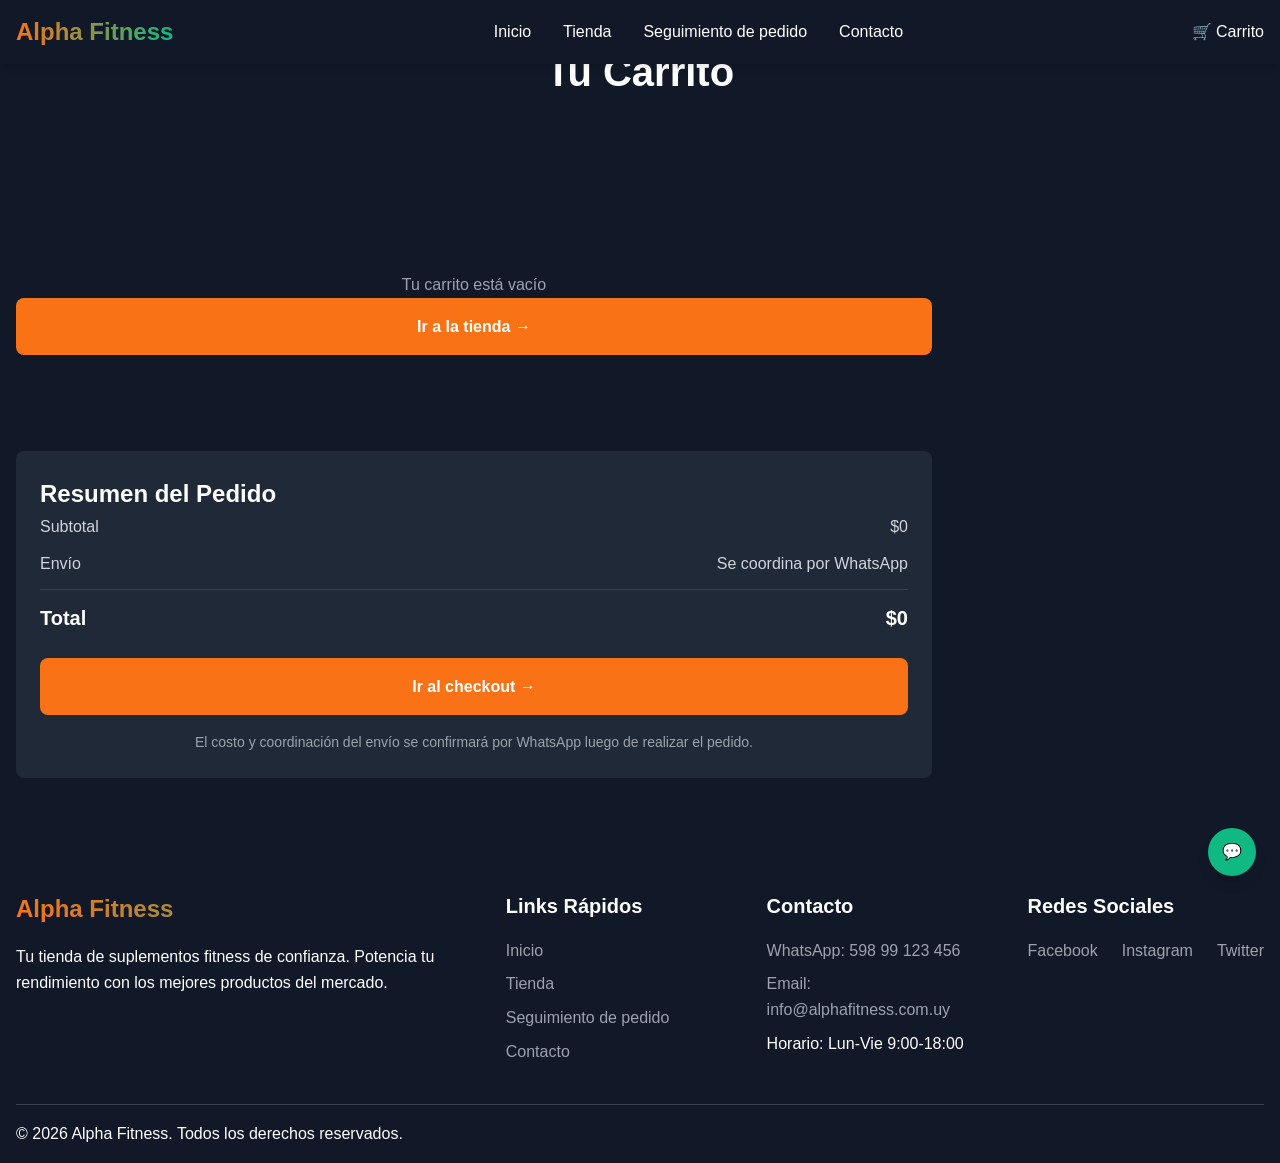
==== carrito.html @ 5ab5ff69 "Initial commit - Alpha Fitness HTML project" ====
<!DOCTYPE html>
<html lang="es">
<head>
    <meta charset="UTF-8">
    <meta name="viewport" content="width=device-width, initial-scale=1.0">
    <title>Carrito - Alpha Fitness</title>
    <meta name="description" content="Revisa tu carrito de compras. Suplementos fitness Alpha Fitness.">
    <meta name="robots" content="noindex, nofollow">
    <link rel="stylesheet" href="css/styles.css">
</head>
<body>
    <header class="header">
        <div class="container">
            <div class="header-content">
                <a href="index.html" class="logo">Alpha Fitness</a>
                
                <nav class="nav-menu" id="nav-menu">
                    <a href="index.html" class="nav-link">Inicio</a>
                    <a href="tienda.html" class="nav-link">Tienda</a>
                    <a href="seguimiento.html" class="nav-link">Seguimiento de pedido</a>
                    <a href="contacto.html" class="nav-link">Contacto</a>
                </nav>
                
                <a href="carrito.html" class="cart-link">
                    🛒 Carrito
                    <span class="cart-count" id="cart-count">0</span>
                </a>
                
                <button class="menu-toggle" id="menu-toggle">☰</button>
            </div>
        </div>
    </header>

    <main>
        <section class="page-header">
            <div class="container">
                <h1 class="page-title">Tu Carrito</h1>
            </div>
        </section>

        <section class="section bg-gray-900">
            <div class="container">
                <div class="cart-container">
                    <div id="empty-cart" style="display: none; text-align: center; padding: 4rem 0;">
                        <div class="text-gray-400 text-xl mb-8">
                            Tu carrito está vacío
                        </div>
                        <a href="tienda.html" class="btn-primary">
                            Ir a la tienda
                            <span>→</span>
                        </a>
                    </div>

                    <div id="cart-items"></div>

                    <div class="order-summary">
                        <h2 class="text-xl font-bold text-white mb-6">Resumen del Pedido</h2>
                        
                        <div style="margin-bottom: 1.5rem;">
                            <div style="display: flex; justify-content: space-between; color: #d1d5db; margin-bottom: 0.75rem;">
                                <span>Subtotal</span>
                                <span id="cart-total">$0</span>
                            </div>
                            <div style="display: flex; justify-content: space-between; color: #d1d5db; margin-bottom: 0.75rem;">
                                <span>Envío</span>
                                <span>Se coordina por WhatsApp</span>
                            </div>
                            <div style="border-top: 1px solid #374151; padding-top: 0.75rem;">
                                <div style="display: flex; justify-content: space-between; color: #ffffff; font-size: 1.25rem; font-weight: bold;">
                                    <span>Total</span>
                                    <span id="cart-total-display">$0</span>
                                </div>
                            </div>
                        </div>

                        <a href="checkout.html" class="btn-primary" style="width: 100%; justify-content: center;">
                            Ir al checkout
                            <span>→</span>
                        </a>

                        <div style="margin-top: 1rem; text-align: center;">
                            <p style="font-size: 0.875rem; color: #9ca3af;">
                                El costo y coordinación del envío se confirmará por WhatsApp luego de realizar el pedido.
                            </p>
                        </div>
                    </div>
                </div>
            </div>
        </section>
    </main>

    <footer class="footer">
        <div class="container">
            <div class="footer-content">
                <div class="footer-section">
                    <div class="footer-logo">Alpha Fitness</div>
                    <p>Tu tienda de suplementos fitness de confianza. Potencia tu rendimiento con los mejores productos del mercado.</p>
                </div>
                
                <div class="footer-section">
                    <h3>Links Rápidos</h3>
                    <ul class="footer-links">
                        <li><a href="index.html">Inicio</a></li>
                        <li><a href="tienda.html">Tienda</a></li>
                        <li><a href="seguimiento.html">Seguimiento de pedido</a></li>
                        <li><a href="contacto.html">Contacto</a></li>
                    </ul>
                </div>
                
                <div class="footer-section">
                    <h3>Contacto</h3>
                    <ul class="footer-links">
                        <li><a href="https://wa.me/59899123456" target="_blank">WhatsApp: 598 99 123 456</a></li>
                        <li><a href="mailto:info@alphafitness.com.uy">Email: info@alphafitness.com.uy</a></li>
                        <li>Horario: Lun-Vie 9:00-18:00</li>
                    </ul>
                </div>
                
                <div class="footer-section">
                    <h3>Redes Sociales</h3>
                    <div class="social-links">
                        <a href="#" target="_blank">Facebook</a>
                        <a href="#" target="_blank">Instagram</a>
                        <a href="#" target="_blank">Twitter</a>
                    </div>
                </div>
            </div>
            
            <div class="footer-bottom">
                <p>&copy; 2026 Alpha Fitness. Todos los derechos reservados.</p>
            </div>
        </div>
    </footer>

    <a href="https://wa.me/59899123456" target="_blank" class="whatsapp-float">
        💬
    </a>

    <script src="js/products.js"></script>
    <script src="js/cart.js"></script>
    <script>
        const menuToggle = document.getElementById('menu-toggle');
        const navMenu = document.getElementById('nav-menu');
        
        menuToggle.addEventListener('click', () => {
            navMenu.classList.toggle('active');
            menuToggle.textContent = navMenu.classList.contains('active') ? '✕' : '☰';
        });

        function updateCartDisplay() {
            const cartTotal = document.getElementById('cart-total');
            const cartTotalDisplay = document.getElementById('cart-total-display');
            const emptyCart = document.getElementById('empty-cart');
            const cartItems = document.getElementById('cart-items');
            
            if (cart.items.length === 0) {
                emptyCart.style.display = 'block';
                cartItems.innerHTML = '';
                if (cartTotal) cartTotal.textContent = '$0';
                if (cartTotalDisplay) cartTotalDisplay.textContent = '$0';
                return;
            }
            
            emptyCart.style.display = 'none';
            
            if (cartTotal) cartTotal.textContent = `$${cart.getTotal()}`;
            if (cartTotalDisplay) cartTotalDisplay.textContent = `$${cart.getTotal()}`;
        }

        const originalUpdateCartPage = cart.updateCartPage;
        cart.updateCartPage = function() {
            originalUpdateCartPage.call(this);
            updateCartDisplay();
        };

        updateCartDisplay();
    </script>
</body>
</html>
---- css/styles.css ----
/* Alpha Fitness - Estilos */

* {
  margin: 0;
  padding: 0;
  box-sizing: border-box;
}

body {
  font-family: -apple-system, BlinkMacSystemFont, 'Segoe UI', Roboto, sans-serif;
  background-color: #111827;
  color: #ffffff;
  line-height: 1.6;
}

/* ─── UTILIDADES ─── */
.container {
  max-width: 1280px;
  margin: 0 auto;
  padding: 0 1rem;
}

.bg-gray-900 { background-color: #111827; }
.bg-gray-800 { background-color: #1f2937; }
.bg-gray-700 { background-color: #374151; }
.bg-orange-500 { background-color: #f97316; }
.bg-orange-600 { background-color: #ea580c; }
.bg-green-500 { background-color: #10b981; }
.bg-green-600 { background-color: #059669; }
.bg-red-500 { background-color: #ef4444; }
.bg-red-900 { background-color: #7f1d1d; }
.bg-yellow-500 { background-color: #eab308; }
.bg-blue-500 { background-color: #3b82f6; }
.bg-purple-500 { background-color: #a855f7; }

.text-white { color: #ffffff; }
.text-gray-300 { color: #d1d5db; }
.text-gray-400 { color: #9ca3af; }
.text-orange-500 { color: #f97316; }
.text-orange-400 { color: #fb923c; }
.text-green-500 { color: #10b981; }
.text-red-400 { color: #f87171; }
.text-red-500 { color: #ef4444; }

/* ─── HEADER ─── */
.header {
  position: fixed;
  top: 0;
  left: 0;
  right: 0;
  background-color: #111827;
  z-index: 50;
  box-shadow: 0 4px 6px -1px rgba(0, 0, 0, 0.1);
}

.header-content {
  display: flex;
  align-items: center;
  justify-content: space-between;
  height: 64px;
}

.logo {
  font-size: 1.5rem;
  font-weight: bold;
  background: linear-gradient(to right, #f97316, #10b981);
  background-clip: text;
  -webkit-background-clip: text;
  -webkit-text-fill-color: transparent;
  text-decoration: none;
}

.nav-menu {
  display: none;
}

.nav-menu.active {
  display: block;
  position: absolute;
  top: 100%;
  left: 0;
  right: 0;
  background-color: #111827;
  padding: 1rem;
}

.nav-link {
  color: #ffffff;
  text-decoration: none;
  padding: 0.5rem 1rem;
  display: block;
  transition: color 0.3s;
}

.nav-link:hover {
  color: #f97316;
}

.cart-link {
  display: flex;
  align-items: center;
  gap: 0.5rem;
  color: #ffffff;
  text-decoration: none;
  transition: color 0.3s;
}

.cart-link:hover {
  color: #f97316;
}

.cart-count {
  background-color: #f97316;
  color: #ffffff;
  font-size: 0.75rem;
  width: 20px;
  height: 20px;
  border-radius: 50%;
  display: none;
  align-items: center;
  justify-content: center;
}

.menu-toggle {
  background: none;
  border: none;
  color: #ffffff;
  font-size: 1.5rem;
  cursor: pointer;
}

/* ─── HERO ─── */
.hero {
  position: relative;
  height: 100vh;
  display: flex;
  align-items: center;
  justify-content: center;
  overflow: hidden;
  background-size: cover;
  background-position: center;
}

.hero-bg {
  position: absolute;
  top: 0;
  left: 0;
  right: 0;
  bottom: 0;
  background-image: url('imagenes-suplementos/banner.png');
  background-size: cover;
  background-position: center;
}

.hero-overlay {
  position: absolute;
  top: 0;
  left: 0;
  right: 0;
  bottom: 0;
  background-color: rgba(0, 0, 0, 0.6);
}

.hero-content {
  position: relative;
  text-align: center;
  padding: 0 1rem;
}

.hero-title {
  font-size: 3rem;
  font-weight: bold;
  margin-bottom: 1.5rem;
}

.hero-title span {
  background: linear-gradient(to right, #f97316, #10b981);
  background-clip: text;
  -webkit-background-clip: text;
  -webkit-text-fill-color: transparent;
}

.hero-subtitle {
  font-size: 1.25rem;
  color: #e5e7eb;
  margin-bottom: 2rem;
  max-width: 48rem;
  margin-left: auto;
  margin-right: auto;
}

.btn-primary {
  display: inline-block;
  background-color: #f97316;
  color: #ffffff;
  padding: 1rem 2rem;
  border-radius: 0.5rem;
  text-decoration: none;
  font-weight: 600;
  transition: all 0.3s;
  text-align: center;
  width: 100%;
}

.btn-primary:hover {
  background-color: #ea580c;
  transform: scale(1.05);
}

/* ─── SECCIONES ─── */
.section {
  padding: 4rem 0;
}

.section-title {
  font-size: 2.5rem;
  font-weight: bold;
  text-align: center;
  margin-bottom: 3rem;
}

/* ─── CARRUSEL DE PROMOS ─── */
.carousel {
  position: relative;
  width: 100%;
  height: 24rem;
  background-color: #1f2937;
  border-radius: 0.5rem;
  overflow: hidden;
}

.carousel-container {
  display: flex;
  transition: transform 0.5s ease-in-out;
  height: 100%;
}

.carousel-slide {
  min-width: 100%;
  height: 100%;
  position: relative;
}

.carousel-slide img {
  width: 100%;
  height: 100%;
  object-fit: cover;
}

.carousel-overlay {
  position: absolute;
  top: 0;
  left: 0;
  right: 0;
  bottom: 0;
  background-color: rgba(0, 0, 0, 0.5);
  display: flex;
  align-items: center;
  justify-content: center;
  text-align: center;
  padding: 1rem;
}

.carousel-title {
  font-size: 1.875rem;
  font-weight: bold;
  color: #ffffff;
  margin-bottom: 1rem;
}

.carousel-description {
  font-size: 1.125rem;
  color: #ffffff;
}

.carousel-nav {
  position: absolute;
  top: 50%;
  transform: translateY(-50%);
  background-color: rgba(0, 0, 0, 0.5);
  color: #ffffff;
  border: none;
  padding: 0.5rem;
  border-radius: 50%;
  cursor: pointer;
  transition: background-color 0.3s;
}

.carousel-nav:hover {
  background-color: rgba(0, 0, 0, 0.75);
}

.carousel-prev {
  left: 1rem;
}

.carousel-next {
  right: 1rem;
}

.carousel-dots {
  display: none;
}

.carousel-dot {
  width: 12px;
  height: 12px;
  border-radius: 50%;
  background-color: rgba(255, 255, 255, 0.5);
  border: none;
  cursor: pointer;
  transition: all 0.3s;
}

.carousel-dot.active {
  background-color: #f97316;
  width: 32px;
}

/* ─── GRID DE PRODUCTOS ─── */
.products-grid {
  display: grid;
  grid-template-columns: repeat(auto-fit, minmax(280px, 1fr));
  gap: 1.5rem;
  margin-bottom: 3rem;
}

.product-card {
  background-color: #1f2937;
  border-radius: 0.5rem;
  overflow: hidden;
  transition: all 0.3s;
  cursor: pointer;
}

.product-card:hover {
  transform: scale(1.05);
  box-shadow: 0 20px 25px -5px rgba(0, 0, 0, 0.1);
}

.product-card.clickable {
  cursor: pointer;
}

.product-card.clickable:hover {
  transform: scale(1.05);
  box-shadow: 0 20px 25px -5px rgba(0, 0, 0, 0.1);
}

.product-image {
  position: relative;
  height: 16rem;
  overflow: hidden;
}

.product-image img {
  width: 100%;
  height: 100%;
  object-fit: cover;
}

.product-details {
  padding: 1.5rem;
}

.product-category {
  color: #f97316;
  font-size: 0.875rem;
  font-weight: 600;
  margin-bottom: 0.5rem;
}

.product-name {
  font-size: 1.25rem;
  font-weight: 600;
  color: #ffffff;
  margin-bottom: 0.5rem;
  text-decoration: none;
  display: block;
}

.product-name:hover {
  color: #f97316;
}

.product-description {
  color: #9ca3af;
  font-size: 0.875rem;
  margin-bottom: 1rem;
  display: -webkit-box;
  line-clamp: 2;
  -webkit-line-clamp: 2;
  -webkit-box-orient: vertical;
  overflow: hidden;
}

.product-footer {
  display: flex;
  align-items: center;
  justify-content: space-between;
}

.product-price {
  font-size: 1.5rem;
  font-weight: bold;
  color: #ffffff;
}

.btn-add-cart {
  background-color: #f97316;
  color: #ffffff;
  border: none;
  padding: 0.5rem 1rem;
  border-radius: 0.5rem;
  cursor: pointer;
  display: flex;
  align-items: center;
  justify-content: center;
  gap: 0.5rem;
  font-weight: 500;
  transition: background-color 0.3s;
  width: 100%;
}

.btn-add-cart:hover {
  background-color: #ea580c;
}

/* ─── FILTROS DE PRODUCTOS ─── */
.filter-btn {
  padding: 0.5rem 1.5rem;
  border-radius: 9999px;
  font-weight: 500;
  transition: all 0.3s;
  border: none;
  cursor: pointer;
}

.filter-btn.active {
  background-color: #f97316;
  color: #ffffff;
}

.filter-btn:not(.active) {
  background-color: #374151;
  color: #d1d5db;
}

.filter-btn:not(.active):hover {
  background-color: #4b5563;
}

/* ─── DETALLE DE PRODUCTO ─── */
.product-detail-container {
  display: grid;
  grid-template-columns: 1fr 1fr;
  gap: 3rem;
  margin-bottom: 2rem;
}

.product-gallery {
  position: relative;
  height: 37rem;
  border-radius: 0.5rem;
  overflow: visible;
}

.gallery-main {
  width: 100%;
  height: 32rem;
  border-radius: 0.5rem;
  overflow: visible;
  margin-bottom: 0.75rem;
}

.gallery-main img {
  width: 100%;
  height: 100%;
  object-fit: scale-down;
}

.gallery-thumbnails {
  display: flex;
  gap: 0.75rem;
  overflow-x: auto;
  padding: 0.5rem 0;
  overflow: visible;
}

.gallery-thumbnails::-webkit-scrollbar {
  height: 4px;
}

.gallery-thumbnails::-webkit-scrollbar-track {
  background: #374151;
  border-radius: 2px;
}

.gallery-thumbnails::-webkit-scrollbar-thumb {
  background: #6b7280;
  border-radius: 2px;
}

.thumbnail {
  width: 6rem;
  height: 6rem;
  border-radius: 0.25rem;
  cursor: pointer;
  border: 2px solid transparent;
  transition: all 0.3s;
  flex-shrink: 0;
  background-color: #1f2937;
  display: flex;
  align-items: center;
  justify-content: center;
  overflow: visible;
  padding: 0.25rem;
}

.thumbnail img {
  max-width: 100%;
  max-height: 100%;
  width: auto;
  height: auto;
  object-fit: contain;
}

.thumbnail:hover {
  border-color: #f97316;
}

.thumbnail.active {
  border-color: #f97316;
}

.product-detail-info {
  display: flex;
  flex-direction: column;
  justify-content: space-between;
}

.product-detail-name {
  font-size: 2rem;
  font-weight: bold;
  color: #ffffff;
  margin: 1rem 0;
}

.product-detail-description {
  color: #d1d5db;
  font-size: 1.125rem;
  line-height: 1.6;
  margin: 1rem 0;
}

.product-detail-price {
  font-size: 2.5rem;
  font-weight: bold;
  color: #ffffff;
  margin: 1rem 0;
}

.btn-large {
  padding: 1rem 2rem;
  font-size: 1.125rem;
}

.btn-mercado-libre {
  display: inline-block;
  background-color: #FFD700;
  color: #000;
  text-decoration: none;
  border-radius: 0.375rem;
  font-weight: 500;
  transition: all 0.3s;
  text-align: center;
  margin-top: 1rem;
}

.btn-mercado-libre:hover {
  background-color: #FFC700;
  transform: translateY(-1px);
}

.btn-buy-now {
  display: inline-block;
  background-color: #10b981;
  color: #ffffff;
  border: none;
  border-radius: 0.375rem;
  font-weight: 500;
  transition: all 0.3s;
  text-align: center;
  margin-top: 1rem;
  cursor: pointer;
}

.btn-buy-now:hover {
  background-color: #059669;
  transform: translateY(-1px);
}

.action-buttons {
  display: flex;
  gap: 1rem;
  margin-top: 1rem;
}

.action-buttons .btn-buy-now,
.action-buttons .btn-mercado-libre {
  flex: 1;
  margin-top: 0;
}

.related-products {
  margin-top: 2rem;
}

@media (max-width: 768px) {
  .product-detail-container {
    grid-template-columns: 1fr;
    gap: 2rem;
  }
  
  .gallery-main {
    height: 18rem;
  }
  
  .thumbnail {
    width: 4rem;
    height: 4rem;
  }
}

/* ─── CARRITO ─── */
.cart-container {
  display: grid;
  grid-template-columns: 1fr 300px;
  gap: 2rem;
}

@media (max-width: 1024px) {
  .cart-container {
    grid-template-columns: 1fr;
  }
  
  .order-summary {
    position: static !important;
  }
}

/* ─── CHECKOUT ─── */
.checkout-container {
  display: grid;
  grid-template-columns: 1fr 400px;
  gap: 2rem;
}

.form-section {
  background-color: #1f2937;
  border-radius: 0.5rem;
  padding: 2rem;
  margin-bottom: 1.5rem;
}

.form-section-title {
  font-size: 1.25rem;
  font-weight: bold;
  color: #ffffff;
  margin-bottom: 1.5rem;
}

.form-grid {
  display: grid;
  grid-template-columns: 1fr 1fr;
  gap: 1rem;
}

@media (max-width: 768px) {
  .checkout-container {
    grid-template-columns: 1fr;
  }
  
  .form-grid {
    grid-template-columns: 1fr;
  }
  
  .order-summary {
    position: static !important;
  }
}

/* ─── CONTACTO ─── */
.contact-container {
  display: grid;
  grid-template-columns: 1fr 1fr;
  gap: 3rem;
}

.contact-section-title {
  font-size: 1.5rem;
  font-weight: bold;
  color: #ffffff;
  margin-bottom: 1.5rem;
}

.contact-items {
  display: grid;
  gap: 1.5rem;
}

.contact-extra {
  display: grid;
  gap: 2rem;
}

.map-section {
  background-color: #1f2937;
  border-radius: 0.5rem;
  padding: 2rem;
}

.info-section {
  background-color: #1f2937;
  border-radius: 0.5rem;
  padding: 2rem;
}

.info-items {
  display: grid;
  gap: 1rem;
}

.info-item {
  display: flex;
  align-items: flex-start;
  gap: 0.75rem;
  color: #d1d5db;
}

.whatsapp-section {
  background-color: #10b981;
  border-radius: 0.5rem;
  padding: 2rem;
  text-align: center;
}

@media (max-width: 1024px) {
  .contact-container {
    grid-template-columns: 1fr;
    gap: 2rem;
  }
}

/* ─── SEGUIMIENTO ─── */
.tracking-form {
  max-width: 32rem;
  margin: 0 auto 3rem;
}

.tracking-form form {
  display: flex;
  gap: 0.75rem;
}

.tracking-card {
  background-color: #1f2937;
  border-radius: 0.5rem;
  padding: 2rem;
  max-width: 48rem;
  margin: 0 auto;
}

@media (max-width: 640px) {
  .tracking-form form {
    flex-direction: column;
  }
  
  .tracking-card {
    padding: 1.5rem;
  }
}

/* ─── TESTIMONIOS ─── */
.testimonials-container {
  max-width: 32rem;
  margin: 0 auto;
  text-align: center;
}

.testimonial-card {
  background-color: #1f2937;
  border-radius: 0.5rem;
  padding: 2rem;
}

.testimonial-avatar {
  width: 5rem;
  height: 5rem;
  border-radius: 50%;
  margin: 0 auto 1rem;
  object-fit: cover;
}

.testimonial-name {
  font-size: 1.25rem;
  font-weight: 600;
  color: #ffffff;
  margin-bottom: 0.5rem;
}

.testimonial-rating {
  display: flex;
  justify-content: center;
  gap: 0.25rem;
  margin-bottom: 1rem;
}

.star {
  color: #f97316;
}

.testimonial-comment {
  color: #d1d5db;
  font-style: italic;
  font-size: 1.125rem;
}

.testimonial-nav {
  position: absolute;
  top: 50%;
  transform: translateY(-50%);
  background-color: #f97316;
  color: #ffffff;
  border: none;
  width: 2.5rem;
  height: 2.5rem;
  border-radius: 50%;
  cursor: pointer;
  display: flex;
  align-items: center;
  justify-content: center;
  transition: all 0.3s;
}

.testimonial-nav:hover {
  background-color: #ea580c;
}

.testimonial-prev {
  left: -3rem;
}

.testimonial-next {
  right: -3rem;
}

/* ─── FOOTER ─── */
.footer {
  background-color: #111827;
  color: #ffffff;
  padding: 3rem 0 1rem;
}

.footer-content {
  display: grid;
  grid-template-columns: repeat(auto-fit, minmax(250px, 1fr));
  gap: 2rem;
  margin-bottom: 2rem;
}

.footer-section h3 {
  font-size: 1.25rem;
  font-weight: 600;
  margin-bottom: 1rem;
}

.footer-logo {
  font-size: 1.5rem;
  font-weight: bold;
  background: linear-gradient(to right, #f97316, #10b981);
  background-clip: text;
  -webkit-background-clip: text;
  -webkit-text-fill-color: transparent;
  margin-bottom: 1rem;
}

.footer-links {
  list-style: none;
}

.footer-links li {
  margin-bottom: 0.5rem;
}

.footer-links a {
  color: #9ca3af;
  text-decoration: none;
  transition: color 0.3s;
}

.footer-links a:hover {
  color: #f97316;
}

.footer-bottom {
  border-top: 1px solid #374151;
  padding-top: 1rem;
  display: flex;
  flex-direction: column;
  align-items: center;
  gap: 1rem;
}

.social-links {
  display: flex;
  gap: 1.5rem;
}

.social-links a {
  color: #9ca3af;
  text-decoration: none;
  transition: color 0.3s;
}

.social-links a:hover {
  color: #f97316;
}

/* ─── WHATSAPP FLOTANTE ─── */
.whatsapp-float {
  position: fixed;
  bottom: 1.5rem;
  right: 1.5rem;
  background-color: #10b981;
  color: #ffffff;
  width: 3rem;
  height: 3rem;
  border-radius: 50%;
  display: flex;
  align-items: center;
  justify-content: center;
  text-decoration: none;
  box-shadow: 0 10px 15px -3px rgba(0, 0, 0, 0.1);
  z-index: 50;
  transition: all 0.3s;
  animation: pulse 2s infinite;
}

.whatsapp-float:hover {
  background-color: #059669;
  transform: scale(1.1);
}

@keyframes pulse {
  0%, 100% {
    opacity: 1;
  }
  50% {
    opacity: 0.8;
  }
}

/* ─── NOTIFICACIONES ─── */
.notification {
  position: fixed;
  top: 5rem;
  right: 1rem;
  background-color: #10b981;
  color: #ffffff;
  padding: 1rem 1.5rem;
  border-radius: 0.5rem;
  box-shadow: 0 10px 15px -3px rgba(0, 0, 0, 0.1);
  z-index: 100;
  animation: slideIn 0.3s ease-out;
}

@keyframes slideIn {
  from {
    transform: translateX(100%);
    opacity: 0;
  }
  to {
    transform: translateX(0);
    opacity: 1;
  }
}

/* ─── RESPONSIVE ─── */
@media (min-width: 768px) {
  .nav-menu {
    display: flex;
    position: static;
    background-color: transparent;
    padding: 0;
  }
  
  .nav-link {
    padding: 0;
    margin-left: 2rem;
  }
  
  .menu-toggle {
    display: none;
  }
  
  .hero-title {
    font-size: 4rem;
  }
  
  .hero-subtitle {
    font-size: 1.5rem;
  }
  
  .products-grid {
    grid-template-columns: repeat(2, 1fr);
  }
}

@media (min-width: 1024px) {
  .products-grid {
    grid-template-columns: repeat(4, 1fr);
  }
  
  .footer-content {
    grid-template-columns: 2fr 1fr 1fr 1fr;
  }
  
  .footer-bottom {
    flex-direction: row;
    justify-content: space-between;
  }
}

/* ─── PÁGINAS ESPECÍFICAS ─── */
.page-header {
  padding-top: 2.5rem;
  padding-bottom: 1.5rem;
  text-align: center;
}

.page-title {
  font-size: 2.5rem;
  font-weight: bold;
  margin-bottom: 1rem;
}

.breadcrumb {
  color: #9ca3af;
  margin-bottom: 2rem;
}

.breadcrumb a {
  color: #9ca3af;
  text-decoration: none;
  transition: color 0.3s;
}

.breadcrumb a:hover {
  color: #f97316;
}

/* ─── CARRITO ─── */
.cart-item {
  background-color: #1f2937;
  border-radius: 0.5rem;
  padding: 1.5rem;
  margin-bottom: 1rem;
  display: flex;
  align-items: center;
  gap: 1rem;
}

.cart-item-image {
  width: 6rem;
  height: 6rem;
  object-fit: cover;
  border-radius: 0.5rem;
  flex-shrink: 0;
}

.cart-item-details {
  flex-grow: 1;
}

.cart-item-quantity {
  display: flex;
  align-items: center;
  gap: 0.5rem;
}

.quantity-btn {
  background-color: #374151;
  color: #ffffff;
  border: none;
  width: 2rem;
  height: 2rem;
  border-radius: 50%;
  cursor: pointer;
  display: flex;
  align-items: center;
  justify-content: center;
  transition: background-color 0.3s;
}

.quantity-btn:hover {
  background-color: #4b5563;
}

.cart-item-subtotal {
  text-align: right;
}

.remove-btn {
  background: none;
  border: none;
  cursor: pointer;
  font-size: 1.25rem;
  margin-top: 0.5rem;
}

.order-summary {
  background-color: #1f2937;
  border-radius: 0.5rem;
  padding: 1.5rem;
  position: static;
  height: fit-content;
}

/* ─── FORMULARIOS ─── */
.form-group {
  margin-bottom: 1.5rem;
}

.form-label {
  display: block;
  color: #d1d5db;
  margin-bottom: 0.5rem;
}

.form-input {
  width: 100%;
  padding: 0.75rem 1rem;
  background-color: #374151;
  color: #ffffff;
  border: none;
  border-radius: 0.5rem;
  font-size: 1rem;
}

.form-input:focus {
  outline: none;
  box-shadow: 0 0 0 2px #f97316;
}

.form-select {
  width: 100%;
  padding: 0.75rem 1rem;
  background-color: #374151;
  color: #ffffff;
  border: none;
  border-radius: 0.5rem;
  font-size: 1rem;
}

.radio-group {
  display: flex;
  flex-direction: column;
  gap: 0.75rem;
}

.radio-label {
  display: flex;
  align-items: center;
  gap: 0.75rem;
  cursor: pointer;
}

.radio-input {
  width: 1rem;
  height: 1rem;
  accent-color: #f97316;
}

/* ─── ERROR DE PAGO ─── */
.error-message {
  background-color: #7f1d1d;
  border: 1px solid #991b1b;
  border-radius: 0.5rem;
  padding: 1rem;
  margin-bottom: 1.5rem;
}

.error-title {
  color: #f87171;
  font-weight: 600;
  margin-bottom: 0.25rem;
}

.error-description {
  color: #fca5a5;
  font-size: 0.875rem;
}

/* ─── SEGUIMIENTO ─── */
.progress-bar {
  position: relative;
  margin: 2rem 0;
}

.progress-line {
  position: absolute;
  top: 2rem;
  left: 0;
  right: 0;
  height: 0.25rem;
  background-color: #374151;
}

.progress-fill {
  position: absolute;
  top: 0;
  left: 0;
  height: 100%;
  background-color: #f97316;
  width: 50%;
}

.progress-steps {
  display: flex;
  justify-content: space-between;
  position: relative;
}

.progress-step {
  display: flex;
  flex-direction: column;
  align-items: center;
  text-align: center;
}

.progress-icon {
  width: 4rem;
  height: 4rem;
  border-radius: 50%;
  display: flex;
  align-items: center;
  justify-content: center;
  margin-bottom: 0.75rem;
  position: relative;
  z-index: 1;
}

.progress-step.completed .progress-icon {
  background-color: #10b981;
  color: #ffffff;
}

.progress-step.active .progress-icon {
  background-color: #f97316;
  color: #ffffff;
  animation: pulse 2s infinite;
}

.progress-step.pending .progress-icon {
  background-color: #374151;
  color: #9ca3af;
}

.progress-label {
  font-size: 0.875rem;
  font-weight: 500;
}

.progress-step.completed .progress-label {
  color: #ffffff;
}

.progress-step.active .progress-label {
  color: #ffffff;
}

.progress-step.pending .progress-label {
  color: #9ca3af;
}

/* ─── CONTACTO ─── */
.contact-info {
  display: grid;
  gap: 1.5rem;
}

.contact-item {
  display: flex;
  align-items: flex-start;
  gap: 1rem;
}

.contact-icon {
  width: 3rem;
  height: 3rem;
  border-radius: 0.5rem;
  display: flex;
  align-items: center;
  justify-content: center;
  flex-shrink: 0;
}

.contact-details h3 {
  font-weight: 600;
  margin-bottom: 0.25rem;
}

.contact-details p {
  color: #9ca3af;
  font-size: 0.875rem;
}

.contact-link {
  color: #f97316;
  text-decoration: none;
  transition: color 0.3s;
}

.contact-link:hover {
  color: #ea580c;
}

.map-container {
  position: relative;
  height: 16rem;
  background-color: #374151;
  border-radius: 0.5rem;
  overflow: hidden;
}

.map-container img {
  width: 100%;
  height: 100%;
  object-fit: cover;
}

.map-overlay {
  position: absolute;
  top: 0;
  left: 0;
  right: 0;
  bottom: 0;
  background-color: rgba(0, 0, 0, 0.3);
  display: flex;
  align-items: center;
  justify-content: center;
  text-align: center;
  color: #ffffff;
}
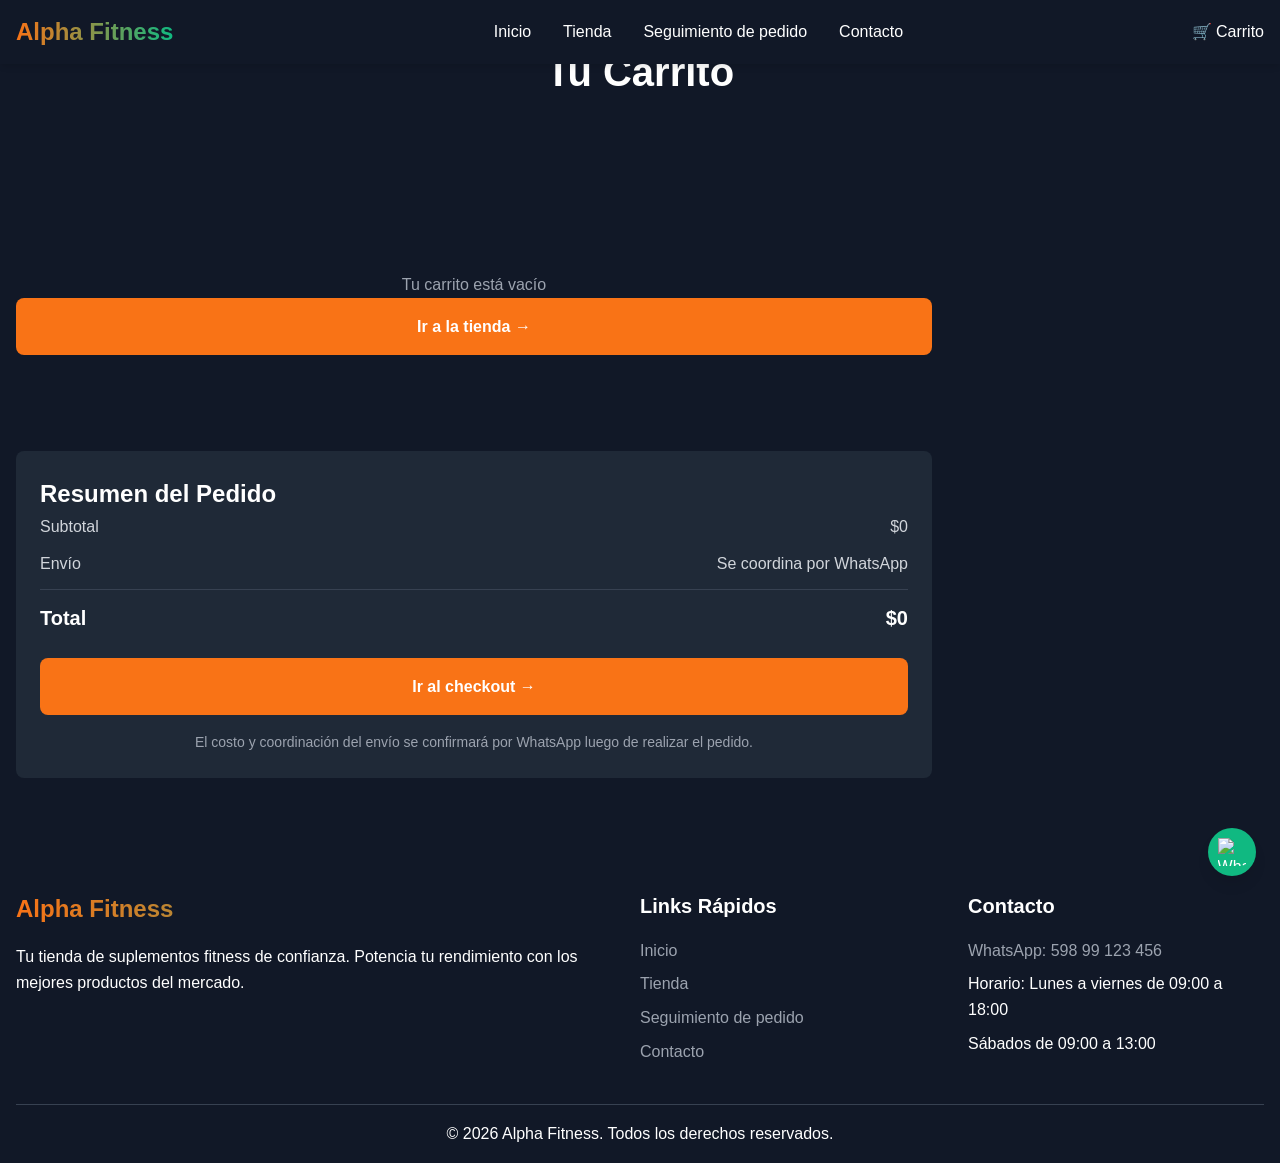
==== commit 78c23cb8: "modificacion del boton de contacto del whatsapp y demas detalles de contacto, cambios esteticos meno" ====
--- a/carrito.html
+++ b/carrito.html
@@ -111,18 +111,9 @@
                     <h3>Contacto</h3>
                     <ul class="footer-links">
                         <li><a href="https://wa.me/59899123456" target="_blank">WhatsApp: 598 99 123 456</a></li>
-                        <li><a href="mailto:info@alphafitness.com.uy">Email: info@alphafitness.com.uy</a></li>
-                        <li>Horario: Lun-Vie 9:00-18:00</li>
+                        <li>Horario: Lunes a viernes de 09:00 a 18:00</li>
+                        <li>Sábados de 09:00 a 13:00</li>
                     </ul>
-                </div>
-                
-                <div class="footer-section">
-                    <h3>Redes Sociales</h3>
-                    <div class="social-links">
-                        <a href="#" target="_blank">Facebook</a>
-                        <a href="#" target="_blank">Instagram</a>
-                        <a href="#" target="_blank">Twitter</a>
-                    </div>
                 </div>
             </div>
             
@@ -133,7 +124,7 @@
     </footer>
 
     <a href="https://wa.me/59899123456" target="_blank" class="whatsapp-float">
-        💬
+        <img src="https://upload.wikimedia.org/wikipedia/commons/6/6b/WhatsApp.svg" alt="WhatsApp" class="whatsapp-icon">
     </a>
 
     <script src="js/products.js"></script>
--- a/css/styles.css
+++ b/css/styles.css
@@ -361,6 +361,9 @@
 
 .product-details {
   padding: 1.5rem;
+  display: flex;
+  flex-direction: column;
+  height: 100%;
 }
 
 .product-category {
@@ -371,10 +374,11 @@
 }
 
 .product-name {
-  font-size: 1.25rem;
-  font-weight: 600;
-  color: #ffffff;
+  font-size: 1.125rem;
+  font-weight: 700;
+  color: #e5e7eb;
   margin-bottom: 0.5rem;
+  min-height: 3rem; /* Asegura espacio consistente para 2 líneas de texto */
   text-decoration: none;
   display: block;
 }
@@ -392,12 +396,17 @@
   -webkit-line-clamp: 2;
   -webkit-box-orient: vertical;
   overflow: hidden;
-}
-
-.product-footer {
-  display: flex;
-  align-items: center;
-  justify-content: space-between;
+  min-height: 2.5rem; /* Asegura espacio consistente para 2 líneas de texto */
+}
+
+.product-price-section {
+  margin-bottom: 1rem;
+}
+
+.product-button-section {
+  display: flex;
+  justify-content: center;
+  margin-top: auto;
 }
 
 .product-price {
@@ -952,6 +961,12 @@
   transform: scale(1.1);
 }
 
+.whatsapp-icon {
+  width: 1.8rem;
+  height: 1.8rem;
+  object-fit: contain;
+}
+
 @keyframes pulse {
   0%, 100% {
     opacity: 1;
@@ -1023,12 +1038,12 @@
   }
   
   .footer-content {
-    grid-template-columns: 2fr 1fr 1fr 1fr;
+    grid-template-columns: 2fr 1fr 1fr;
   }
   
   .footer-bottom {
     flex-direction: row;
-    justify-content: space-between;
+    justify-content: center;
   }
 }
 
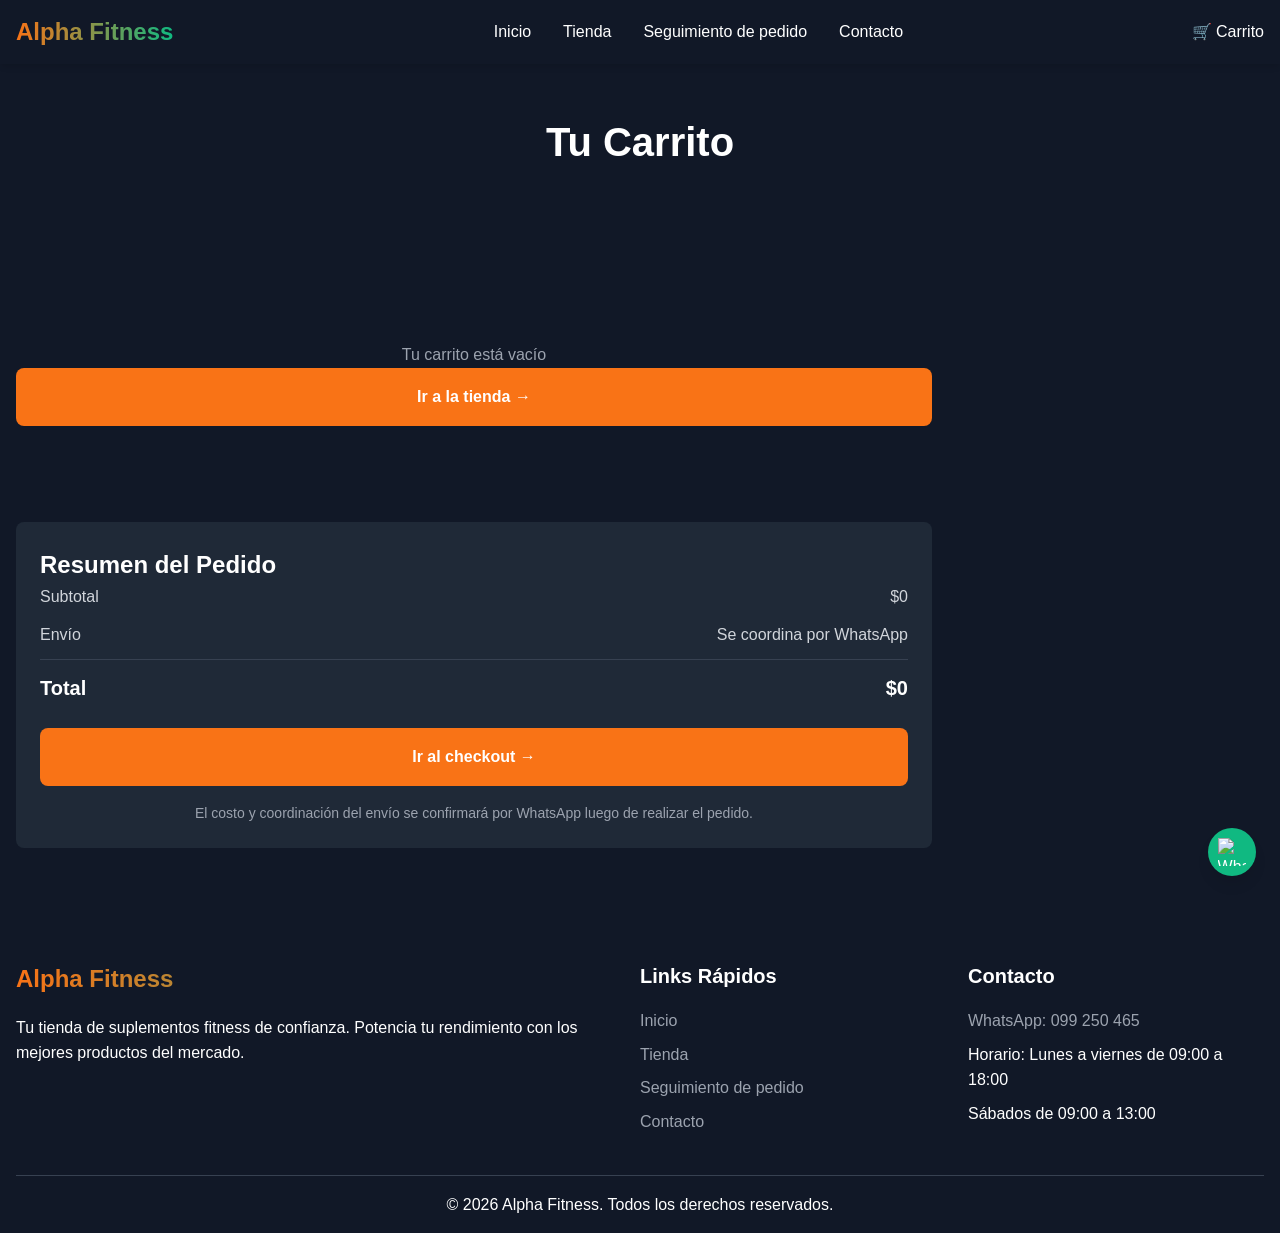
==== commit d3c6ec46: "cambios menores realizados" ====
--- a/carrito.html
+++ b/carrito.html
@@ -110,7 +110,7 @@
                 <div class="footer-section">
                     <h3>Contacto</h3>
                     <ul class="footer-links">
-                        <li><a href="https://wa.me/59899123456" target="_blank">WhatsApp: 598 99 123 456</a></li>
+                        <li><a href="https://wa.me/099250465" target="_blank">WhatsApp: 099 250 465</a></li>
                         <li>Horario: Lunes a viernes de 09:00 a 18:00</li>
                         <li>Sábados de 09:00 a 13:00</li>
                     </ul>
@@ -123,7 +123,7 @@
         </div>
     </footer>
 
-    <a href="https://wa.me/59899123456" target="_blank" class="whatsapp-float">
+    <a href="https://wa.me/099250465" target="_blank" class="whatsapp-float">
         <img src="https://upload.wikimedia.org/wikipedia/commons/6/6b/WhatsApp.svg" alt="WhatsApp" class="whatsapp-icon">
     </a>
 
--- a/css/styles.css
+++ b/css/styles.css
@@ -1047,9 +1047,29 @@
   }
 }
 
+/* ─── FILTROS ─── */
+.filter-buttons-container {
+  display: flex;
+  flex-wrap: wrap;
+  justify-content: center;
+  gap: 0.5rem;
+  margin-bottom: 3rem;
+}
+
+.results-container {
+  text-align: center;
+  margin-top: 2rem;
+}
+
+.no-products-message {
+  grid-column: 1 / -1;
+  text-align: center;
+  padding: 4rem 0;
+}
+
 /* ─── PÁGINAS ESPECÍFICAS ─── */
 .page-header {
-  padding-top: 2.5rem;
+  padding-top: 6.9rem;
   padding-bottom: 1.5rem;
   text-align: center;
 }
